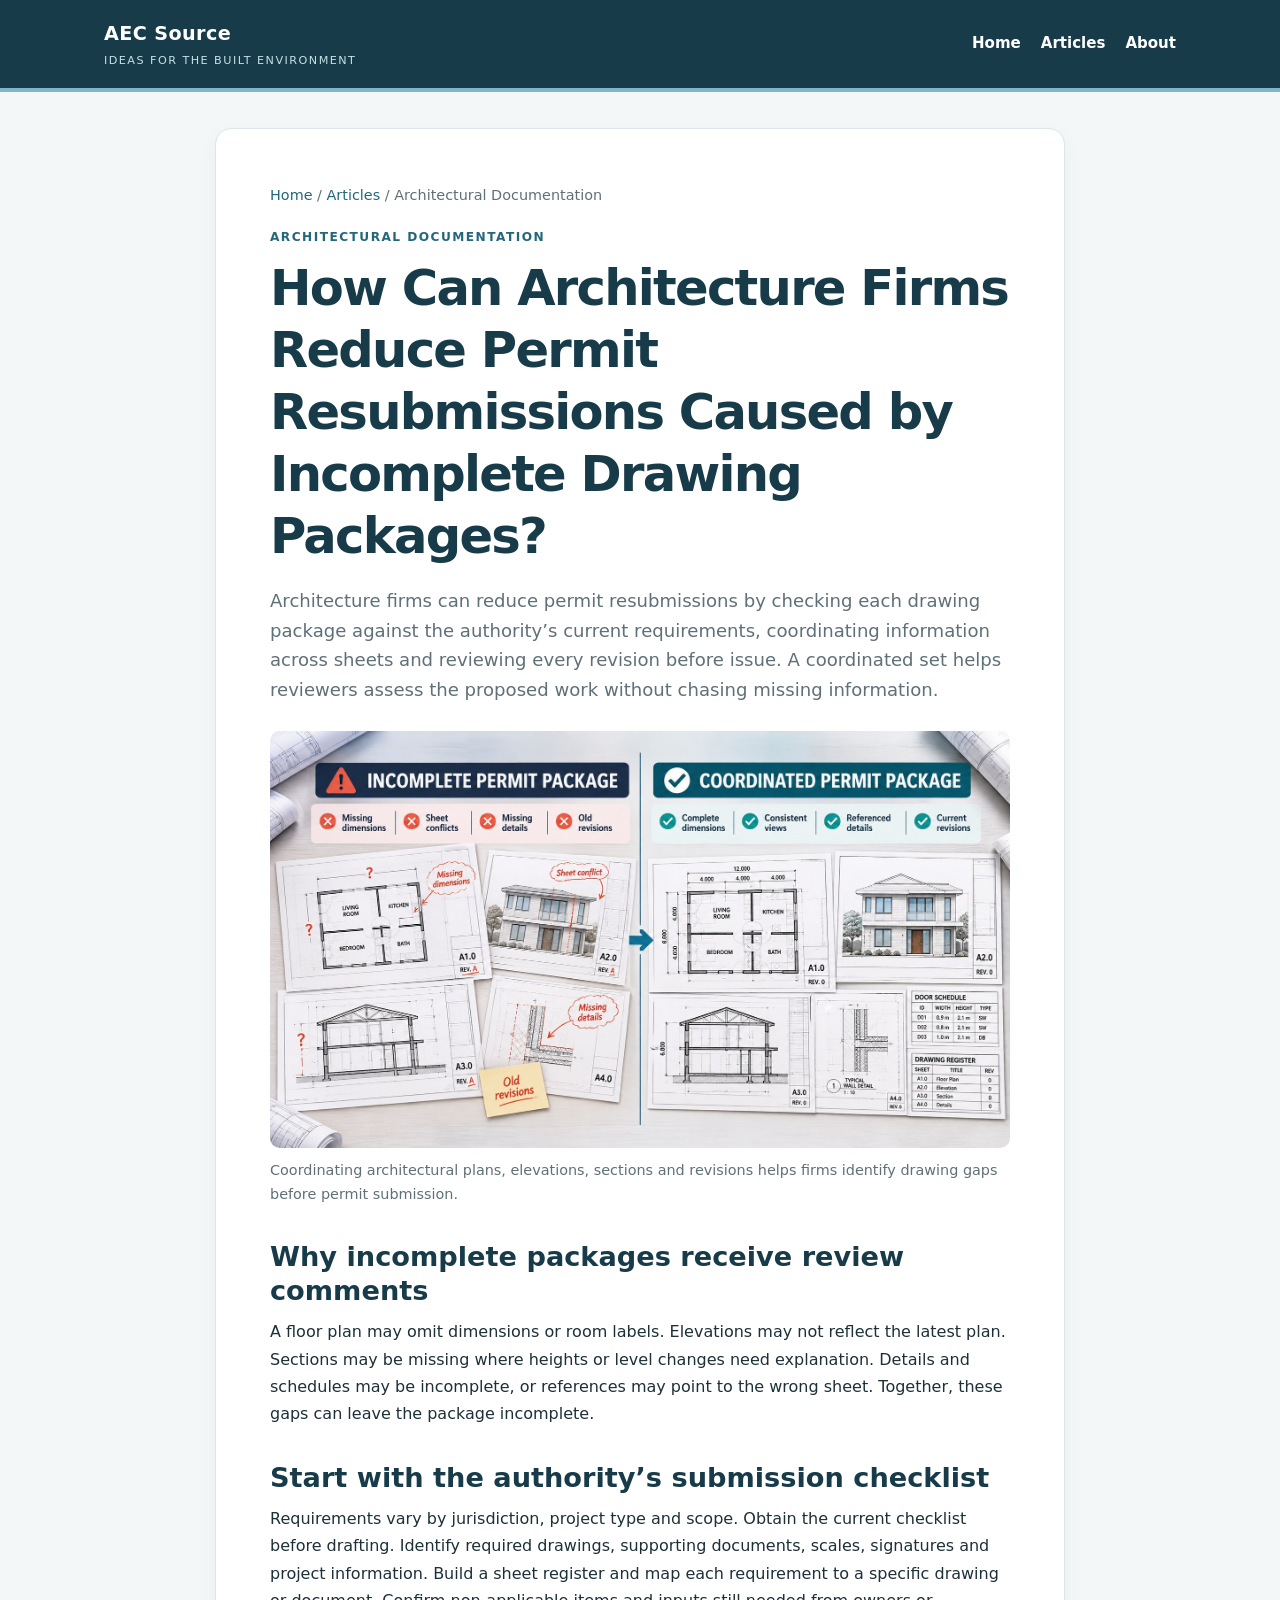
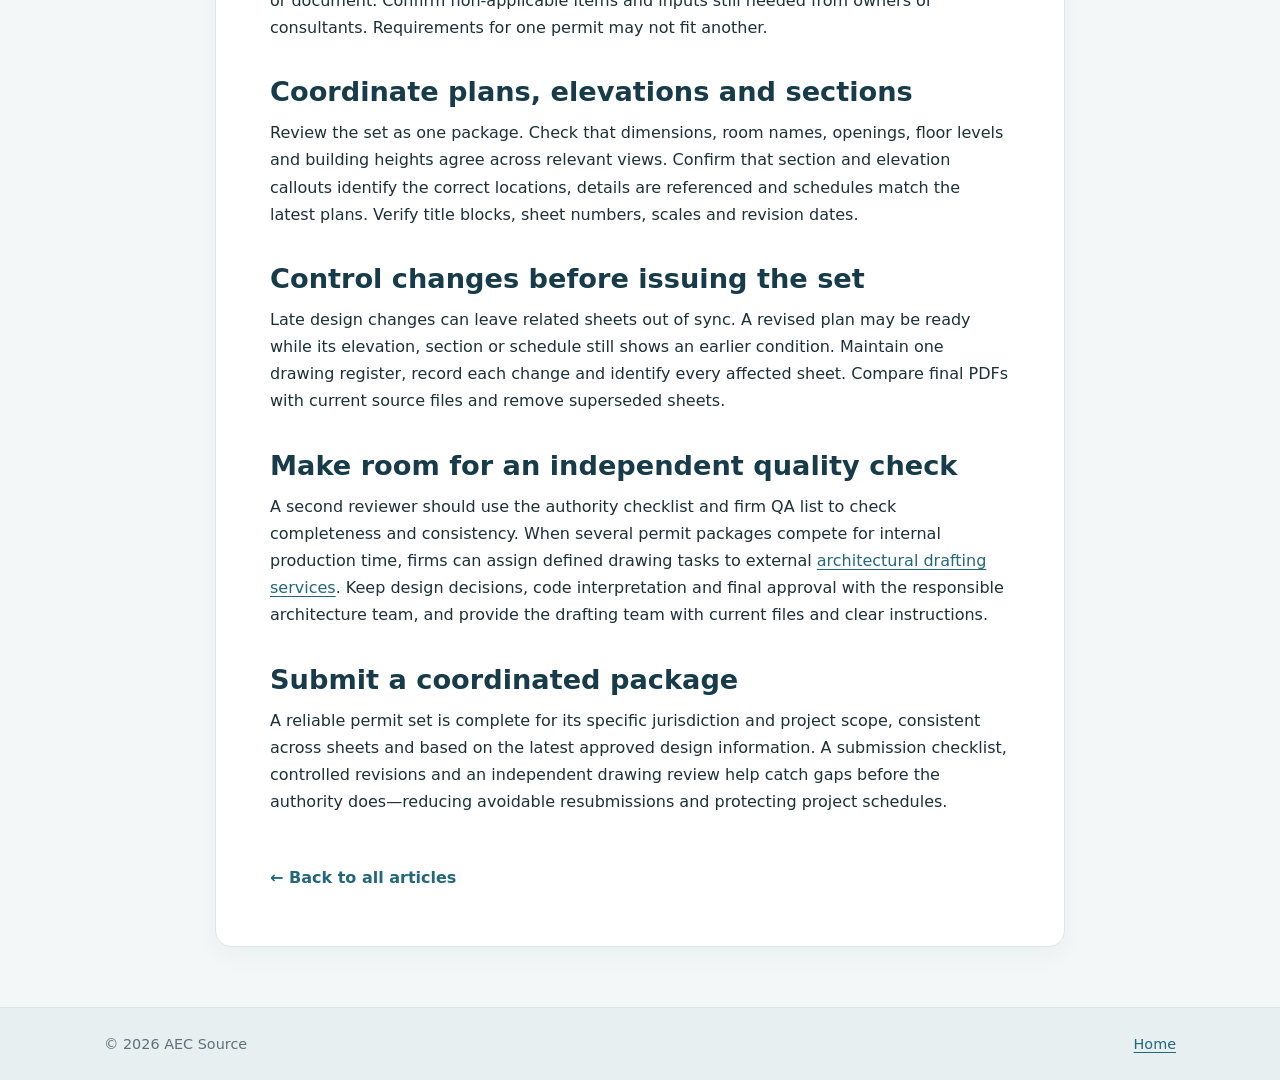
==== articles/permit-resubmissions/index.html @ 92b1be31 "Add files via upload" ====
<!doctype html>
<html lang="en">
<head>
  <meta charset="utf-8">
  <meta name="viewport" content="width=device-width, initial-scale=1">
  <title>How Can Architecture Firms Reduce Permit Resubmissions Caused by Incomplete Drawing Packages? | AEC Source</title>
  <meta name="description" content="Learn how architecture firms can prevent permit resubmissions by checking drawing requirements, coordinating sheets, controlling revisions and reviewing permit packages.">
  <meta name="theme-color" content="#173b49">
  <meta property="og:type" content="article">
  <meta property="og:site_name" content="AEC Source">
  <meta property="og:title" content="How Can Architecture Firms Reduce Permit Resubmissions Caused by Incomplete Drawing Packages?">
  <meta property="og:description" content="A practical guide to complete permit drawing packages, coordinated sheets, revision control and pre-submission quality checks.">
  <meta property="og:image" content="/assets/permit-package-comparison.jpg">
  <meta name="twitter:card" content="summary_large_image">
  <link rel="icon" href="/assets/favicon.svg" type="image/svg+xml">
  <link rel="stylesheet" href="/style.css">
</head>
<body>
  <header class="site-header">
    <div class="header-inner">
      <a class="brand" href="/" aria-label="AEC Source homepage">AEC Source<small>Ideas for the built environment</small></a>
      <nav class="nav" aria-label="Main navigation">
        <a href="/">Home</a>
        <a href="/#articles">Articles</a>
        <a href="/#about">About</a>
      </nav>
    </div>
  </header>

  <main class="container">
    <article class="article-shell">
      <p class="breadcrumb"><a href="/">Home</a> / <a href="/#articles">Articles</a> / Architectural Documentation</p>
      <p class="article-category">Architectural Documentation</p>
      <h1 class="article-title">How Can Architecture Firms Reduce Permit Resubmissions Caused by Incomplete Drawing Packages?</h1>
      <p class="article-deck">Architecture firms can reduce permit resubmissions by checking each drawing package against the authority’s current requirements, coordinating information across sheets and reviewing every revision before issue. A coordinated set helps reviewers assess the proposed work without chasing missing information.</p>

      <figure class="article-figure">
        <img src="/assets/permit-package-comparison.jpg" alt="Incomplete architectural permit drawings with missing dimensions and inconsistent revisions compared with a complete, coordinated permit drawing package" fetchpriority="high">
        <figcaption>Coordinating architectural plans, elevations, sections and revisions helps firms identify drawing gaps before permit submission.</figcaption>
      </figure>

      <div class="article-body">
        <h2>Why incomplete packages receive review comments</h2>
        <p>A floor plan may omit dimensions or room labels. Elevations may not reflect the latest plan. Sections may be missing where heights or level changes need explanation. Details and schedules may be incomplete, or references may point to the wrong sheet. Together, these gaps can leave the package incomplete.</p>

        <h2>Start with the authority’s submission checklist</h2>
        <p>Requirements vary by jurisdiction, project type and scope. Obtain the current checklist before drafting. Identify required drawings, supporting documents, scales, signatures and project information. Build a sheet register and map each requirement to a specific drawing or document. Confirm non-applicable items and inputs still needed from owners or consultants. Requirements for one permit may not fit another.</p>

        <h2>Coordinate plans, elevations and sections</h2>
        <p>Review the set as one package. Check that dimensions, room names, openings, floor levels and building heights agree across relevant views. Confirm that section and elevation callouts identify the correct locations, details are referenced and schedules match the latest plans. Verify title blocks, sheet numbers, scales and revision dates.</p>

        <h2>Control changes before issuing the set</h2>
        <p>Late design changes can leave related sheets out of sync. A revised plan may be ready while its elevation, section or schedule still shows an earlier condition. Maintain one drawing register, record each change and identify every affected sheet. Compare final PDFs with current source files and remove superseded sheets.</p>

        <h2>Make room for an independent quality check</h2>
        <p>A second reviewer should use the authority checklist and firm QA list to check completeness and consistency. When several permit packages compete for internal production time, firms can assign defined drawing tasks to external <a href="https://www.gsourcedata.com/architectural-drafting-services/?utm_source=render&amp;utm_campaign=guest-post">architectural drafting services</a>. Keep design decisions, code interpretation and final approval with the responsible architecture team, and provide the drafting team with current files and clear instructions.</p>

        <h2>Submit a coordinated package</h2>
        <p>A reliable permit set is complete for its specific jurisdiction and project scope, consistent across sheets and based on the latest approved design information. A submission checklist, controlled revisions and an independent drawing review help catch gaps before the authority does—reducing avoidable resubmissions and protecting project schedules.</p>
      </div>
      <a class="back-home" href="/#articles">Back to all articles</a>
    </article>
  </main>

  <footer class="site-footer">
    <div class="footer-inner">
      <p>© <span id="year">2026</span> AEC Source</p>
      <p><a href="/">Home</a></p>
    </div>
  </footer>
  <script>document.getElementById('year').textContent = new Date().getFullYear();</script>
</body>
</html>
---- style.css ----
:root {
  --ink: #1d3038;
  --muted: #5f7078;
  --brand: #173b49;
  --brand-2: #24677b;
  --line: #dce5e8;
  --paper: #ffffff;
  --wash: #f3f7f8;
  --accent: #d8edf2;
  --max: 1120px;
}

* { box-sizing: border-box; }
html { scroll-behavior: smooth; }
body {
  margin: 0;
  background: var(--wash);
  color: var(--ink);
  font-family: Inter, ui-sans-serif, system-ui, -apple-system, BlinkMacSystemFont, "Segoe UI", sans-serif;
  font-size: 16px;
  line-height: 1.7;
}
a { color: var(--brand-2); text-underline-offset: 3px; }
a:hover { color: var(--brand); }
.site-header {
  background: var(--brand);
  color: #fff;
  border-bottom: 4px solid #7db7c5;
}
.header-inner {
  max-width: var(--max);
  margin: 0 auto;
  padding: 18px 24px;
  display: flex;
  justify-content: space-between;
  align-items: center;
  gap: 24px;
}
.brand {
  color: #fff;
  text-decoration: none;
  font-size: 1.2rem;
  font-weight: 800;
  letter-spacing: .02em;
}
.brand small {
  display: block;
  color: #c5e0e7;
  font-size: .7rem;
  font-weight: 500;
  letter-spacing: .13em;
  text-transform: uppercase;
}
.nav { display: flex; gap: 20px; align-items: center; }
.nav a { color: #fff; text-decoration: none; font-weight: 650; font-size: .94rem; }
.nav a:hover { text-decoration: underline; }
.container { max-width: var(--max); margin: 0 auto; padding: 36px 24px 60px; }
.hero {
  padding: clamp(28px, 5vw, 58px);
  border-radius: 18px;
  background: linear-gradient(125deg, #e2f0f3, #fff 75%);
  border: 1px solid var(--line);
  margin-bottom: 38px;
}
.eyebrow { margin: 0 0 8px; color: var(--brand-2); text-transform: uppercase; letter-spacing: .12em; font-weight: 800; font-size: .76rem; }
h1, h2, h3 { color: var(--brand); line-height: 1.25; }
.hero h1 { max-width: 780px; margin: 0 0 16px; font-size: clamp(2rem, 5vw, 3.5rem); letter-spacing: -.035em; }
.hero p { max-width: 720px; margin: 0; color: #425761; font-size: 1.1rem; }
.section-heading { display: flex; justify-content: space-between; align-items: end; gap: 18px; margin: 0 0 18px; }
.section-heading h2 { margin: 0; font-size: clamp(1.5rem, 3vw, 2rem); }
.section-heading p { margin: 0; color: var(--muted); font-size: .94rem; }
.article-grid { display: grid; grid-template-columns: repeat(auto-fit, minmax(min(100%, 320px), 1fr)); gap: 24px; }
.article-card {
  overflow: hidden;
  border: 1px solid var(--line);
  background: var(--paper);
  border-radius: 14px;
  box-shadow: 0 8px 24px rgba(19, 49, 59, .045);
  display: flex;
  flex-direction: column;
  min-width: 0;
}
.card-image { display: block; width: 100%; aspect-ratio: 16 / 9; object-fit: cover; background: #e2e9eb; }
.card-content { padding: 22px; display: flex; flex-direction: column; align-items: flex-start; flex: 1; }
.card-category { color: var(--brand-2); font-size: .75rem; letter-spacing: .1em; text-transform: uppercase; font-weight: 800; margin: 0 0 9px; }
.card-content h3 { font-size: 1.35rem; margin: 0 0 12px; }
.card-content h3 a { color: var(--brand); text-decoration: none; }
.card-content h3 a:hover { text-decoration: underline; }
.card-content p { margin: 0 0 18px; color: var(--muted); }
.read-link { margin-top: auto; font-weight: 800; text-decoration: none; }
.read-link::after { content: " →"; }
.site-footer { background: #e8eff1; border-top: 1px solid var(--line); color: var(--muted); }
.footer-inner { max-width: var(--max); margin: 0 auto; padding: 24px; display: flex; flex-wrap: wrap; align-items: center; justify-content: space-between; gap: 12px; font-size: .9rem; }
.footer-inner p { margin: 0; }
.breadcrumb { margin: 0 0 20px; color: var(--muted); font-size: .9rem; }
.breadcrumb a { text-decoration: none; }
.article-shell { max-width: 850px; margin: 0 auto; background: var(--paper); padding: clamp(22px, 5vw, 54px); border: 1px solid var(--line); border-radius: 16px; box-shadow: 0 8px 24px rgba(19, 49, 59, .04); }
.article-category { margin: 0 0 10px; color: var(--brand-2); text-transform: uppercase; font-size: .76rem; letter-spacing: .12em; font-weight: 800; }
.article-title { font-size: clamp(2rem, 5vw, 3.1rem); letter-spacing: -.035em; margin: 0 0 18px; }
.article-deck { font-size: 1.13rem; line-height: 1.65; color: var(--muted); margin: 0 0 24px; }
.article-figure { margin: 26px 0 30px; }
.article-figure img { display: block; width: 100%; height: auto; border-radius: 10px; }
.article-figure figcaption { color: var(--muted); font-size: .9rem; margin-top: 10px; }
.article-body h2 { margin: 34px 0 10px; font-size: clamp(1.35rem, 3vw, 1.7rem); }
.article-body p { margin: 0 0 19px; }
.article-body a { overflow-wrap: anywhere; }
.back-home { display: inline-block; margin-top: 30px; font-weight: 800; text-decoration: none; }
.back-home::before { content: "← "; }
@media (max-width: 600px) {
  .header-inner { align-items: flex-start; flex-direction: column; gap: 12px; padding: 16px 20px; }
  .nav { gap: 16px; }
  .container { padding: 22px 16px 42px; }
  .hero { border-radius: 12px; }
}
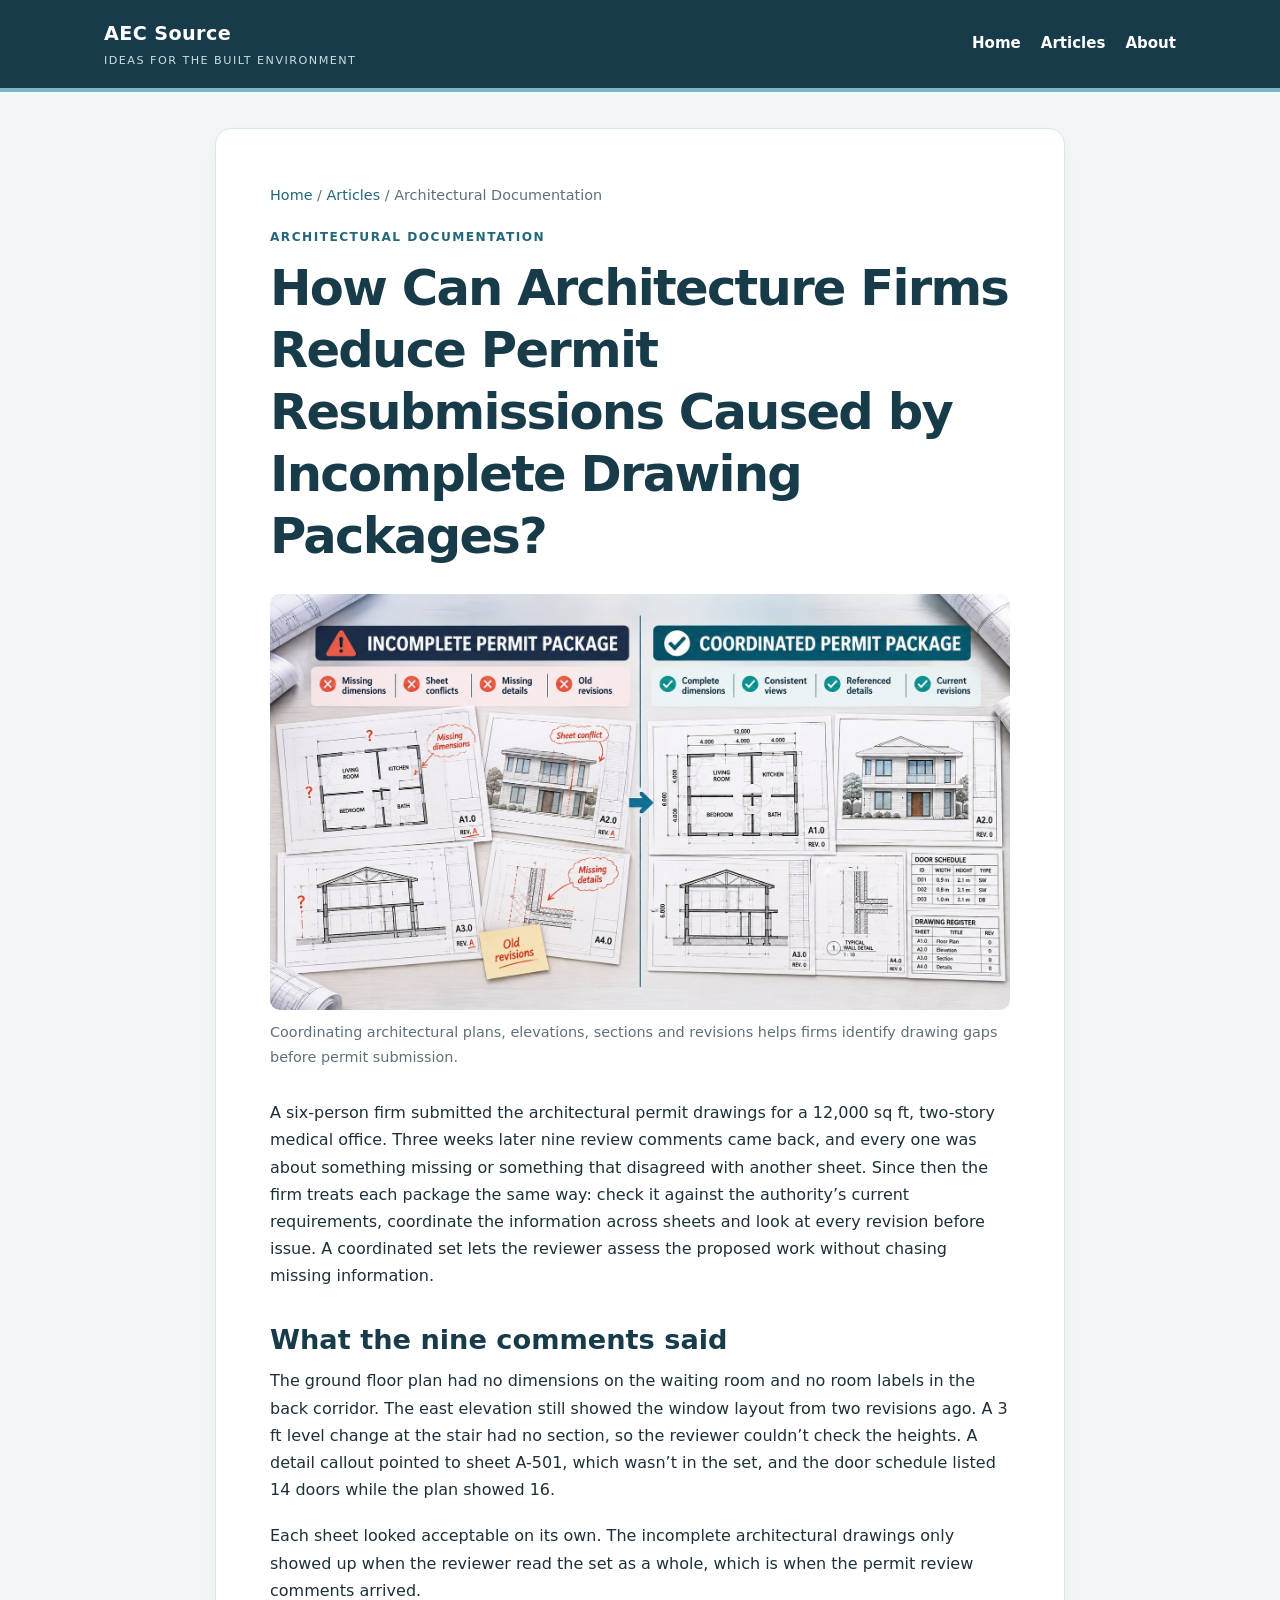
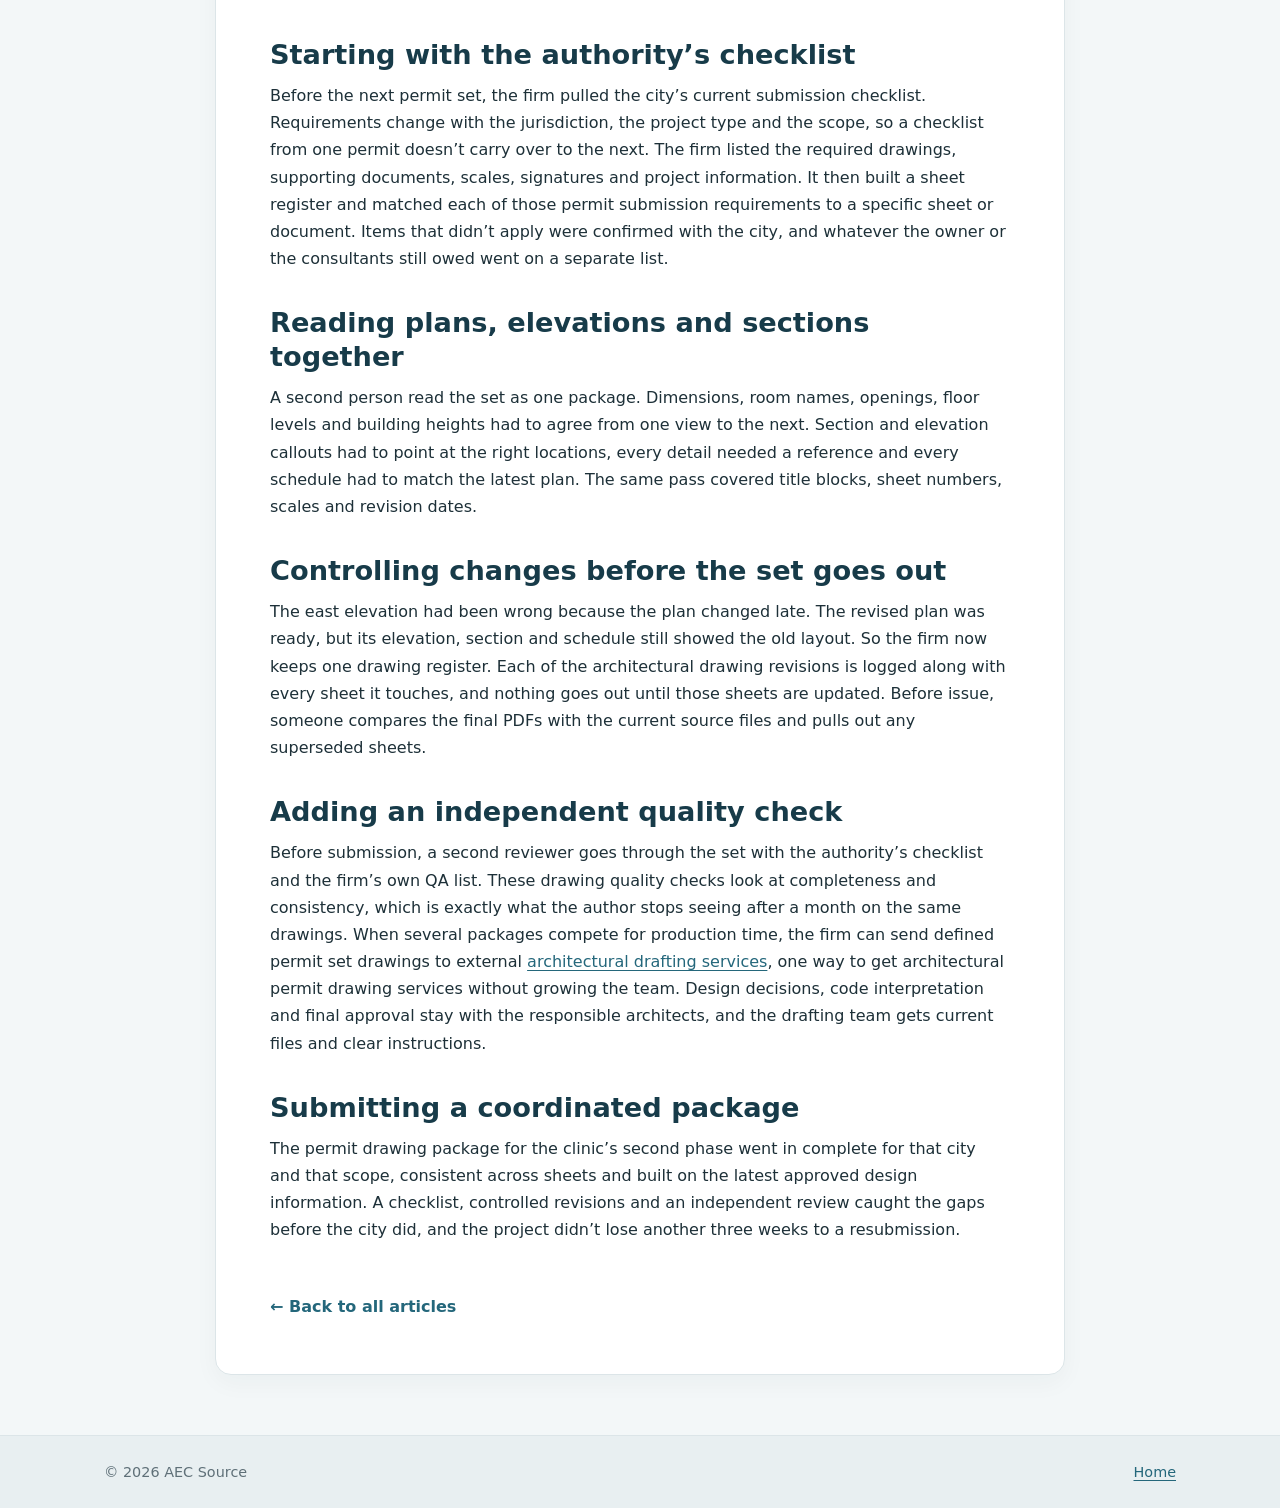
==== commit 5654975f: "Update index.html" ====
--- a/articles/permit-resubmissions/index.html
+++ b/articles/permit-resubmissions/index.html
@@ -1,15 +1,16 @@
+
 <!doctype html>
 <html lang="en">
 <head>
   <meta charset="utf-8">
   <meta name="viewport" content="width=device-width, initial-scale=1">
   <title>How Can Architecture Firms Reduce Permit Resubmissions Caused by Incomplete Drawing Packages? | AEC Source</title>
-  <meta name="description" content="Learn how architecture firms can prevent permit resubmissions by checking drawing requirements, coordinating sheets, controlling revisions and reviewing permit packages.">
+  <meta name="description" content="See how architecture firms can reduce permit resubmissions by checking submission requirements, coordinating drawings and controlling revisions.">
   <meta name="theme-color" content="#173b49">
   <meta property="og:type" content="article">
   <meta property="og:site_name" content="AEC Source">
   <meta property="og:title" content="How Can Architecture Firms Reduce Permit Resubmissions Caused by Incomplete Drawing Packages?">
-  <meta property="og:description" content="A practical guide to complete permit drawing packages, coordinated sheets, revision control and pre-submission quality checks.">
+  <meta property="og:description" content="A six-person architecture firm learns how a coordinated permit package can prevent missing information and conflicting sheets.">
   <meta property="og:image" content="/assets/permit-package-comparison.jpg">
   <meta name="twitter:card" content="summary_large_image">
   <link rel="icon" href="/assets/favicon.svg" type="image/svg+xml">
@@ -32,31 +33,33 @@
       <p class="breadcrumb"><a href="/">Home</a> / <a href="/#articles">Articles</a> / Architectural Documentation</p>
       <p class="article-category">Architectural Documentation</p>
       <h1 class="article-title">How Can Architecture Firms Reduce Permit Resubmissions Caused by Incomplete Drawing Packages?</h1>
-      <p class="article-deck">Architecture firms can reduce permit resubmissions by checking each drawing package against the authority’s current requirements, coordinating information across sheets and reviewing every revision before issue. A coordinated set helps reviewers assess the proposed work without chasing missing information.</p>
 
       <figure class="article-figure">
-        <img src="/assets/permit-package-comparison.jpg" alt="Incomplete architectural permit drawings with missing dimensions and inconsistent revisions compared with a complete, coordinated permit drawing package" fetchpriority="high">
+        <img src="/assets/permit-package-comparison.jpg" alt="Incomplete architectural permit drawings with missing dimensions and conflicting sheets compared with a coordinated permit drawing package" fetchpriority="high">
         <figcaption>Coordinating architectural plans, elevations, sections and revisions helps firms identify drawing gaps before permit submission.</figcaption>
       </figure>
 
       <div class="article-body">
-        <h2>Why incomplete packages receive review comments</h2>
-        <p>A floor plan may omit dimensions or room labels. Elevations may not reflect the latest plan. Sections may be missing where heights or level changes need explanation. Details and schedules may be incomplete, or references may point to the wrong sheet. Together, these gaps can leave the package incomplete.</p>
+        <p>A six-person firm submitted the architectural permit drawings for a 12,000 sq ft, two-story medical office. Three weeks later nine review comments came back, and every one was about something missing or something that disagreed with another sheet. Since then the firm treats each package the same way: check it against the authority’s current requirements, coordinate the information across sheets and look at every revision before issue. A coordinated set lets the reviewer assess the proposed work without chasing missing information.</p>
 
-        <h2>Start with the authority’s submission checklist</h2>
-        <p>Requirements vary by jurisdiction, project type and scope. Obtain the current checklist before drafting. Identify required drawings, supporting documents, scales, signatures and project information. Build a sheet register and map each requirement to a specific drawing or document. Confirm non-applicable items and inputs still needed from owners or consultants. Requirements for one permit may not fit another.</p>
+        <h2>What the nine comments said</h2>
+        <p>The ground floor plan had no dimensions on the waiting room and no room labels in the back corridor. The east elevation still showed the window layout from two revisions ago. A 3 ft level change at the stair had no section, so the reviewer couldn’t check the heights. A detail callout pointed to sheet A-501, which wasn’t in the set, and the door schedule listed 14 doors while the plan showed 16.</p>
+        <p>Each sheet looked acceptable on its own. The incomplete architectural drawings only showed up when the reviewer read the set as a whole, which is when the permit review comments arrived.</p>
 
-        <h2>Coordinate plans, elevations and sections</h2>
-        <p>Review the set as one package. Check that dimensions, room names, openings, floor levels and building heights agree across relevant views. Confirm that section and elevation callouts identify the correct locations, details are referenced and schedules match the latest plans. Verify title blocks, sheet numbers, scales and revision dates.</p>
+        <h2>Starting with the authority’s checklist</h2>
+        <p>Before the next permit set, the firm pulled the city’s current submission checklist. Requirements change with the jurisdiction, the project type and the scope, so a checklist from one permit doesn’t carry over to the next. The firm listed the required drawings, supporting documents, scales, signatures and project information. It then built a sheet register and matched each of those permit submission requirements to a specific sheet or document. Items that didn’t apply were confirmed with the city, and whatever the owner or the consultants still owed went on a separate list.</p>
 
-        <h2>Control changes before issuing the set</h2>
-        <p>Late design changes can leave related sheets out of sync. A revised plan may be ready while its elevation, section or schedule still shows an earlier condition. Maintain one drawing register, record each change and identify every affected sheet. Compare final PDFs with current source files and remove superseded sheets.</p>
+        <h2>Reading plans, elevations and sections together</h2>
+        <p>A second person read the set as one package. Dimensions, room names, openings, floor levels and building heights had to agree from one view to the next. Section and elevation callouts had to point at the right locations, every detail needed a reference and every schedule had to match the latest plan. The same pass covered title blocks, sheet numbers, scales and revision dates.</p>
 
-        <h2>Make room for an independent quality check</h2>
-        <p>A second reviewer should use the authority checklist and firm QA list to check completeness and consistency. When several permit packages compete for internal production time, firms can assign defined drawing tasks to external <a href="https://www.gsourcedata.com/architectural-drafting-services/?utm_source=render&amp;utm_campaign=guest-post">architectural drafting services</a>. Keep design decisions, code interpretation and final approval with the responsible architecture team, and provide the drafting team with current files and clear instructions.</p>
+        <h2>Controlling changes before the set goes out</h2>
+        <p>The east elevation had been wrong because the plan changed late. The revised plan was ready, but its elevation, section and schedule still showed the old layout. So the firm now keeps one drawing register. Each of the architectural drawing revisions is logged along with every sheet it touches, and nothing goes out until those sheets are updated. Before issue, someone compares the final PDFs with the current source files and pulls out any superseded sheets.</p>
 
-        <h2>Submit a coordinated package</h2>
-        <p>A reliable permit set is complete for its specific jurisdiction and project scope, consistent across sheets and based on the latest approved design information. A submission checklist, controlled revisions and an independent drawing review help catch gaps before the authority does—reducing avoidable resubmissions and protecting project schedules.</p>
+        <h2>Adding an independent quality check</h2>
+        <p>Before submission, a second reviewer goes through the set with the authority’s checklist and the firm’s own QA list. These drawing quality checks look at completeness and consistency, which is exactly what the author stops seeing after a month on the same drawings. When several packages compete for production time, the firm can send defined permit set drawings to external <a href="https://www.gsourcedata.com/architectural-drafting-services/?utm_source=aec-source-render&amp;utm_campaign=web-2-0">architectural drafting services</a>, one way to get architectural permit drawing services without growing the team. Design decisions, code interpretation and final approval stay with the responsible architects, and the drafting team gets current files and clear instructions.</p>
+
+        <h2>Submitting a coordinated package</h2>
+        <p>The permit drawing package for the clinic’s second phase went in complete for that city and that scope, consistent across sheets and built on the latest approved design information. A checklist, controlled revisions and an independent review caught the gaps before the city did, and the project didn’t lose another three weeks to a resubmission.</p>
       </div>
       <a class="back-home" href="/#articles">Back to all articles</a>
     </article>
